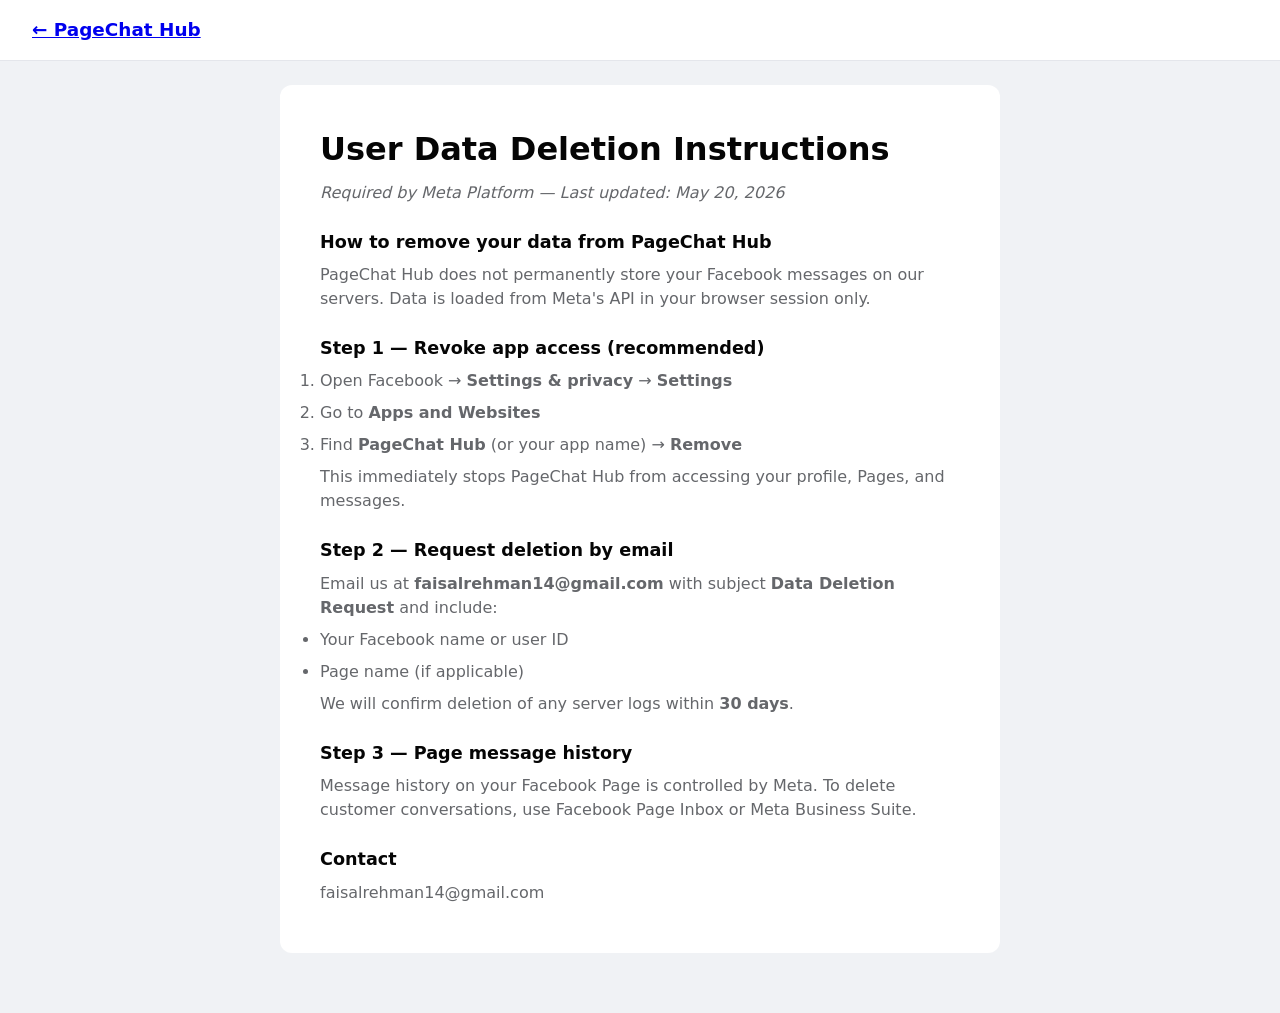
==== data-deletion.html @ 592bc56c "Optimize app for Meta App Review permission approval. Add reviewer walkthrough, permission labels, c" ====
<!DOCTYPE html>
<html lang="en">
<head>
  <meta charset="UTF-8" />
  <meta name="viewport" content="width=device-width, initial-scale=1.0" />
  <title>Data Deletion — PageChat Hub</title>
  <link rel="stylesheet" href="css/style.css" />
</head>
<body class="legal-page">
  <header class="landing-header">
    <a href="index.html" class="brand">← PageChat Hub</a>
  </header>
  <main class="legal-content">
    <h1>User Data Deletion Instructions</h1>
    <p><em>Required by Meta Platform — Last updated: May 20, 2026</em></p>

    <h2>How to remove your data from PageChat Hub</h2>
    <p>PageChat Hub does not permanently store your Facebook messages on our servers. Data is loaded from Meta's API in your browser session only.</p>

    <h2>Step 1 — Revoke app access (recommended)</h2>
    <ol>
      <li>Open Facebook → <strong>Settings &amp; privacy</strong> → <strong>Settings</strong></li>
      <li>Go to <strong>Apps and Websites</strong></li>
      <li>Find <strong>PageChat Hub</strong> (or your app name) → <strong>Remove</strong></li>
    </ol>
    <p>This immediately stops PageChat Hub from accessing your profile, Pages, and messages.</p>

    <h2>Step 2 — Request deletion by email</h2>
    <p>Email us at <strong>faisalrehman14@gmail.com</strong> with subject <strong>Data Deletion Request</strong> and include:</p>
    <ul>
      <li>Your Facebook name or user ID</li>
      <li>Page name (if applicable)</li>
    </ul>
    <p>We will confirm deletion of any server logs within <strong>30 days</strong>.</p>

    <h2>Step 3 — Page message history</h2>
    <p>Message history on your Facebook Page is controlled by Meta. To delete customer conversations, use Facebook Page Inbox or Meta Business Suite.</p>

    <h2>Contact</h2>
    <p>faisalrehman14@gmail.com</p>
  </main>
</body>
</html>
---- css/style.css ----
*, *::before, *::after { box-sizing: border-box; margin: 0; padding: 0; }

:root {
  --blue: #0084FF;
  --blue-dark: #0064D1;
  --bg: #f0f2f5;
  --card: #fff;
  --text: #050505;
  --muted: #65676b;
  --border: #e4e6eb;
  --sidebar: #fff;
  --in: #e4e6eb;
  --out: #0084FF;
  --radius: 10px;
}

body {
  font-family: Inter, 'Segoe UI', system-ui, sans-serif;
  background: var(--bg);
  color: var(--text);
  line-height: 1.5;
}

.hidden { display: none !important; }

/* Landing */
.landing-header {
  display: flex;
  justify-content: space-between;
  align-items: center;
  padding: 16px 32px;
  background: var(--card);
  border-bottom: 1px solid var(--border);
}
.brand { display: flex; align-items: center; gap: 10px; font-weight: 700; font-size: 1.15rem; }
.link-muted { color: var(--muted); text-decoration: none; font-weight: 500; }
.landing-links { display: flex; gap: 16px; }

.perm-badge {
  display: inline-block; font-size: .7rem; font-family: monospace;
  background: #e7f3ff; color: var(--blue-dark); padding: 3px 8px;
  border-radius: 4px; font-weight: 600; margin-bottom: 4px;
}
.perm-badge-sm { font-size: .65rem; font-family: monospace; color: var(--blue); font-weight: 600; }
.perm-use-line { color: var(--muted); font-size: .9rem; margin: -8px 0 16px; max-width: 560px; }

.review-checklist { list-style: none; margin-bottom: 24px; }
.review-checklist li {
  padding: 12px 14px; background: var(--card); border: 1px solid var(--border);
  border-radius: 8px; margin-bottom: 8px; font-size: .9rem;
}
.review-checklist li.done { border-color: #31a24c; background: #f0fff4; }
.review-checklist code { color: var(--blue); }
.subsection-title { font-size: 1rem; margin: 20px 0 12px; }

.perm-answer-block {
  background: var(--card); border: 1px solid var(--border);
  border-radius: 8px; padding: 14px; margin-bottom: 12px;
}
.perm-answer-head { display: flex; justify-content: space-between; align-items: center; margin-bottom: 8px; flex-wrap: wrap; gap: 8px; }
.perm-answer-text { font-size: .85rem; color: var(--muted); line-height: 1.5; }

.review-modal {
  position: fixed; inset: 0; background: rgba(0,0,0,.5);
  display: flex; align-items: center; justify-content: center; z-index: 1000; padding: 20px;
}
.review-modal-inner {
  background: var(--card); border-radius: 16px; padding: 28px; max-width: 480px; width: 100%;
  position: relative; box-shadow: 0 8px 40px rgba(0,0,0,.2);
}
.review-close {
  position: absolute; top: 12px; right: 16px; border: none; background: none;
  font-size: 1.5rem; cursor: pointer; color: var(--muted);
}
.review-badge { font-size: .75rem; font-weight: 700; color: var(--blue); text-transform: uppercase; }
.review-progress { margin: 12px 0; font-size: .85rem; color: var(--muted); }
.review-actions { display: flex; gap: 10px; justify-content: flex-end; margin-top: 20px; }

.review-banner {
  position: fixed; bottom: 0; left: 260px; right: 0;
  background: #fff8e1; border-top: 1px solid #ffe082;
  padding: 10px 20px; font-size: .85rem; z-index: 50; text-align: center;
}
.btn-link { background: none; border: none; color: var(--blue); font-weight: 700; cursor: pointer; text-decoration: underline; }
@media (max-width: 768px) { .review-banner { left: 0; } }

.url-list { list-style: none; }
.url-list li { margin-bottom: 8px; font-size: .85rem; word-break: break-all; }

.landing-main { max-width: 960px; margin: 0 auto; padding: 48px 24px 80px; }
.landing-hero h1 { font-size: 2.4rem; line-height: 1.15; margin-bottom: 16px; max-width: 640px; }
.lead { color: var(--muted); font-size: 1.1rem; max-width: 560px; margin-bottom: 24px; }
.features-list { margin: 0 0 32px 20px; color: var(--text); }
.features-list li { margin-bottom: 8px; }

.login-card {
  background: var(--card);
  border-radius: 16px;
  padding: 32px;
  box-shadow: 0 4px 24px rgba(0,0,0,.08);
  max-width: 420px;
}
.login-card h2 { font-size: 1.25rem; margin-bottom: 8px; }
.login-card > p { color: var(--muted); margin-bottom: 20px; font-size: .95rem; }
.app-id-row { display: flex; gap: 8px; margin-bottom: 16px; }
.app-id-row input {
  flex: 1; padding: 12px; border: 1px solid var(--border);
  border-radius: 8px; font-size: 1rem;
}
.btn-fb-large {
  width: 100%; display: flex; align-items: center; justify-content: center; gap: 10px;
  background: #1877F2; color: #fff; border: none; border-radius: 8px;
  padding: 14px; font-size: 1rem; font-weight: 700; cursor: pointer;
}
.btn-fb-large:hover { background: #166fe5; }
.login-note { margin-top: 14px; font-size: .85rem; color: var(--muted); }
.login-help {
  margin-top: 12px; padding: 12px; font-size: .85rem;
  background: #fff8e1; border: 1px solid #ffe082; border-radius: 8px;
  color: #5d4037; line-height: 1.45;
}

.landing-perms { margin-top: 64px; }
.landing-perms h3 { margin-bottom: 20px; }
.perm-grid {
  display: grid;
  grid-template-columns: repeat(auto-fill, minmax(260px, 1fr));
  gap: 16px;
}
.perm-grid article {
  background: var(--card);
  padding: 20px;
  border-radius: var(--radius);
  border: 1px solid var(--border);
}
.perm-grid strong { display: block; color: var(--blue); font-family: monospace; font-size: .85rem; margin-bottom: 8px; }
.perm-grid p { font-size: .9rem; color: var(--muted); }

.landing-footer { text-align: center; padding: 24px; color: var(--muted); font-size: .85rem; }
.landing-footer a { color: var(--blue); }

/* App shell */
.app-shell {
  display: grid;
  grid-template-columns: 260px 1fr;
  height: 100vh;
  overflow: hidden;
}
@media (max-width: 768px) {
  .app-shell { grid-template-columns: 1fr; }
  .sidebar { display: none; }
}

.sidebar {
  background: var(--sidebar);
  border-right: 1px solid var(--border);
  display: flex;
  flex-direction: column;
  padding: 16px 12px;
}
.sidebar-brand {
  display: flex; align-items: center; gap: 8px;
  font-weight: 700; padding: 8px; margin-bottom: 16px;
}
.page-picker { padding: 8px; margin-bottom: 12px; }
.page-picker label { font-size: .75rem; color: var(--muted); font-weight: 600; text-transform: uppercase; }
.page-picker select {
  width: 100%; margin-top: 6px; padding: 10px;
  border: 1px solid var(--border); border-radius: 8px; font-size: .9rem;
}

.sidebar-nav { flex: 1; display: flex; flex-direction: column; gap: 4px; }
.nav-item {
  display: flex; align-items: center; gap: 10px;
  padding: 12px 14px; border: none; background: transparent;
  border-radius: 8px; cursor: pointer; font-size: .95rem;
  font-weight: 500; color: var(--text); text-align: left; width: 100%;
}
.nav-item:hover { background: var(--bg); }
.nav-item.active { background: #e7f3ff; color: var(--blue); font-weight: 600; }
.badge-count {
  margin-left: auto; background: var(--blue); color: #fff;
  font-size: .7rem; padding: 2px 8px; border-radius: 999px;
}

.sidebar-user {
  display: flex; align-items: center; gap: 10px;
  padding: 12px 8px; border-top: 1px solid var(--border); margin-top: 8px;
}
.sidebar-user img { width: 40px; height: 40px; border-radius: 50%; }
.user-name { font-weight: 600; font-size: .9rem; }
.btn-text { background: none; border: none; color: var(--blue); cursor: pointer; font-size: .8rem; padding: 0; }

.app-main { overflow: hidden; display: flex; flex-direction: column; background: var(--bg); }
.view { display: none; flex: 1; flex-direction: column; overflow: hidden; padding: 20px 24px; }
.view.active { display: flex; }
.view-header {
  display: flex; align-items: center; justify-content: space-between;
  margin-bottom: 16px;
}
.view-header h1 { font-size: 1.5rem; }
.view-desc { color: var(--muted); margin-bottom: 20px; max-width: 560px; }

.btn-primary, .btn-outline, .btn-outline-sm, .btn-send {
  border-radius: 8px; font-weight: 600; cursor: pointer; border: none;
}
.btn-primary { background: var(--blue); color: #fff; padding: 12px 20px; }
.btn-outline { background: var(--card); border: 1px solid var(--border); padding: 10px 16px; }
.btn-outline-sm { background: var(--card); border: 1px solid var(--border); padding: 8px 14px; font-size: .85rem; }
.btn-send { background: var(--blue); color: #fff; padding: 10px 20px; }

/* Inbox */
.inbox-layout {
  display: grid;
  grid-template-columns: 320px 1fr;
  flex: 1;
  min-height: 0;
  background: var(--card);
  border-radius: 12px;
  border: 1px solid var(--border);
  overflow: hidden;
}
.conv-list {
  border-right: 1px solid var(--border);
  overflow-y: auto;
}
.conv-item {
  display: flex; gap: 12px; width: 100%; padding: 14px 16px;
  border: none; border-bottom: 1px solid var(--border);
  background: var(--card); cursor: pointer; text-align: left;
}
.conv-item:hover, .conv-item.active { background: #f0f8ff; }
.conv-avatar {
  width: 48px; height: 48px; border-radius: 50%;
  background: var(--blue); color: #fff;
  display: flex; align-items: center; justify-content: center;
  font-weight: 700; flex-shrink: 0;
}
.conv-top { display: flex; justify-content: space-between; font-size: .85rem; }
.conv-snippet { color: var(--muted); font-size: .8rem; margin-top: 4px; white-space: nowrap; overflow: hidden; text-overflow: ellipsis; max-width: 200px; }
.unread-dot { display: inline-block; width: 8px; height: 8px; background: var(--blue); border-radius: 50%; margin-left: 4px; }

.chat-panel { display: flex; flex-direction: column; min-height: 0; }
.chat-header {
  display: flex; align-items: center; gap: 12px;
  padding: 14px 20px; border-bottom: 1px solid var(--border);
}
.chat-header img { width: 40px; height: 40px; border-radius: 50%; background: var(--border); }
.muted { color: var(--muted); font-size: .8rem; display: block; }

.messages {
  flex: 1; overflow-y: auto; padding: 20px;
  display: flex; flex-direction: column; gap: 10px;
}
.msg { display: flex; flex-direction: column; max-width: 75%; }
.msg.in { align-self: flex-start; }
.msg.out { align-self: flex-end; }
.bubble {
  padding: 10px 14px; border-radius: 18px; font-size: .95rem;
}
.msg.in .bubble { background: var(--in); border-bottom-left-radius: 4px; }
.msg.out .bubble { background: var(--out); color: #fff; border-bottom-right-radius: 4px; }
.msg time { font-size: .7rem; color: var(--muted); margin-top: 4px; padding: 0 4px; }
.msg.out time { text-align: right; }

.composer {
  display: flex; gap: 10px; padding: 14px 20px;
  border-top: 1px solid var(--border);
}
.composer input {
  flex: 1; padding: 12px 16px; border: 1px solid var(--border);
  border-radius: 24px; font-size: 1rem;
}

.empty-state, .chat-empty {
  padding: 40px 24px; color: var(--muted); text-align: center;
}

/* Engagement */
.stats-row {
  display: grid;
  grid-template-columns: repeat(auto-fill, minmax(140px, 1fr));
  gap: 12px; margin-bottom: 20px;
}
.stat-card {
  background: var(--card); border-radius: var(--radius);
  padding: 20px; border: 1px solid var(--border); text-align: center;
}
.stat-val { display: block; font-size: 1.8rem; font-weight: 700; color: var(--blue); }
.stat-label { font-size: .8rem; color: var(--muted); }

.posts-feed { overflow-y: auto; flex: 1; display: flex; flex-direction: column; gap: 12px; }
.post-card {
  background: var(--card); border-radius: var(--radius);
  padding: 20px; border: 1px solid var(--border);
}
.post-text { margin-bottom: 12px; }
.post-metrics { display: flex; gap: 16px; color: var(--muted); font-size: .9rem; margin-bottom: 10px; }
.post-footer { display: flex; justify-content: space-between; font-size: .8rem; color: var(--muted); }
.post-footer a { color: var(--blue); }

/* Utility */
.utility-form {
  max-width: 480px; display: grid; gap: 12px;
  background: var(--card); padding: 24px; border-radius: 12px;
  border: 1px solid var(--border);
}
.utility-form label { font-weight: 600; font-size: .9rem; }
.utility-form select, .utility-form textarea {
  padding: 10px 12px; border: 1px solid var(--border); border-radius: 8px; font: inherit;
}
.status-msg { margin-top: 16px; padding: 14px; border-radius: 8px; font-size: .9rem; }
.status-msg.ok { background: #e8f5e9; color: #2e7d32; }
.status-msg.err { background: #ffebee; color: #c62828; }

/* Settings */
.settings-blocks { display: grid; gap: 20px; max-width: 720px; overflow-y: auto; }
.settings-block {
  background: var(--card); padding: 24px; border-radius: 12px;
  border: 1px solid var(--border);
}
.settings-block h3 { margin-bottom: 10px; }
.settings-block p, .settings-block li { color: var(--muted); font-size: .9rem; }
.setup-steps { margin: 12px 0 0 20px; }
.setup-steps li { margin-bottom: 8px; }
.code-block {
  background: #1c1e21; color: #e4e6eb; padding: 12px;
  border-radius: 8px; font-size: .8rem; margin: 12px 0; overflow-x: auto;
}
#review-notes {
  width: 100%; padding: 12px; border: 1px solid var(--border);
  border-radius: 8px; font-family: monospace; font-size: .8rem; margin: 12px 0;
}

.toast {
  position: fixed; bottom: 24px; right: 24px;
  background: #1c1e21; color: #fff; padding: 14px 20px;
  border-radius: 8px; z-index: 999; box-shadow: 0 4px 20px rgba(0,0,0,.2);
}

/* Legal */
.legal-page .landing-header { justify-content: flex-start; }
.legal-content {
  max-width: 720px; margin: 24px auto 60px; padding: 40px;
  background: var(--card); border-radius: 12px;
}
.legal-content h1 { margin-bottom: 8px; }
.legal-content h2 { margin: 24px 0 8px; font-size: 1.1rem; }
.legal-content p, .legal-content li { color: var(--muted); margin-bottom: 8px; }

code { background: #e4e6eb; padding: 2px 6px; border-radius: 4px; font-size: .85em; }
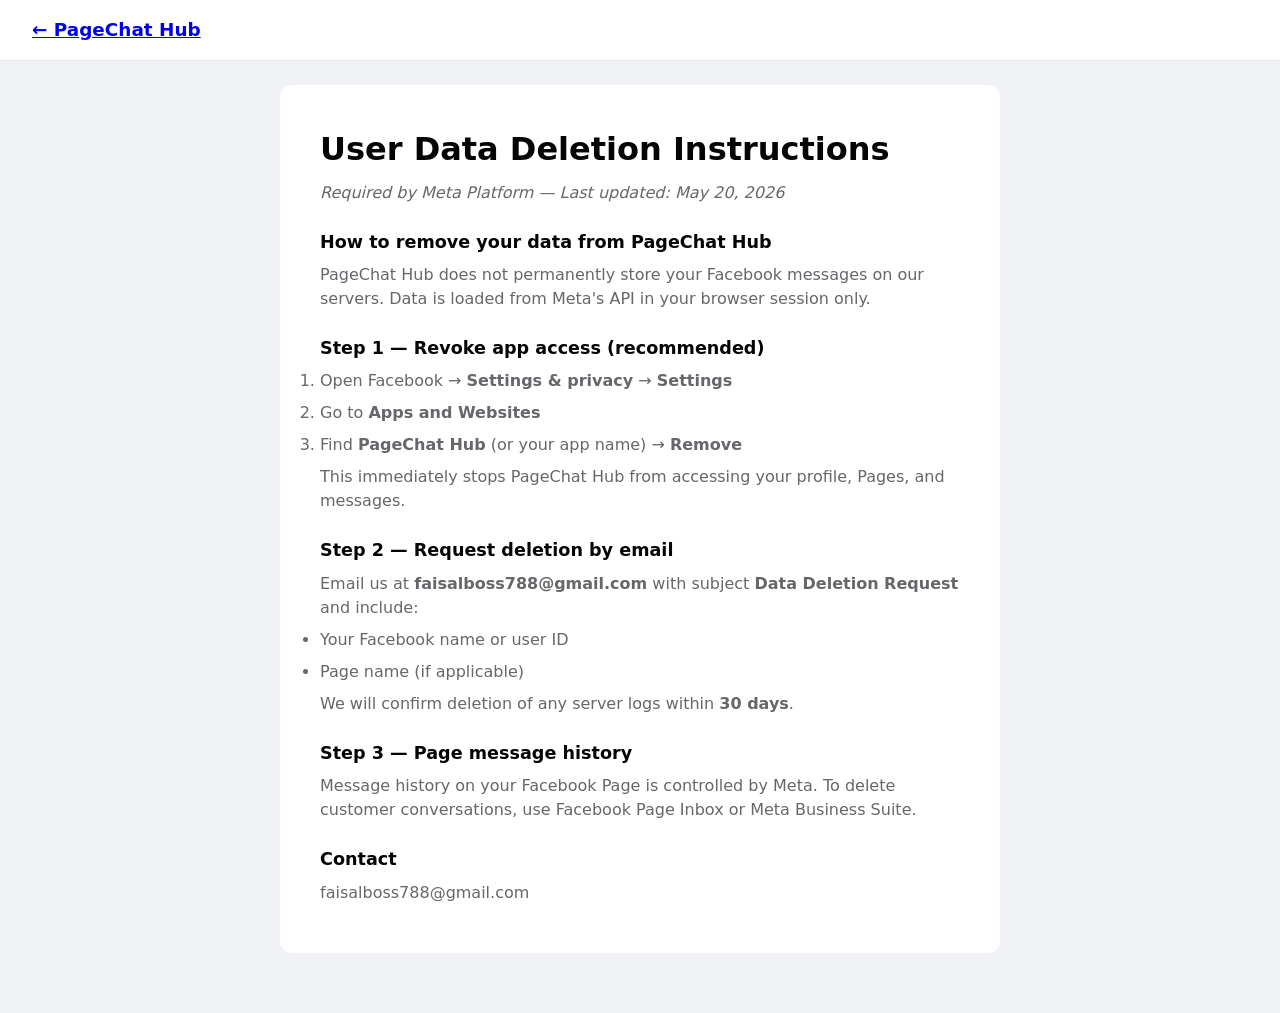
==== commit 2d67a38f: "Update contact email to faisalboss788@gmail.com Co-authored-by: Cursor <cursoragent@cursor.com>" ====
--- a/data-deletion.html
+++ b/data-deletion.html
@@ -26,7 +26,7 @@
     <p>This immediately stops PageChat Hub from accessing your profile, Pages, and messages.</p>
 
     <h2>Step 2 — Request deletion by email</h2>
-    <p>Email us at <strong>faisalrehman14@gmail.com</strong> with subject <strong>Data Deletion Request</strong> and include:</p>
+    <p>Email us at <strong>faisalboss788@gmail.com</strong> with subject <strong>Data Deletion Request</strong> and include:</p>
     <ul>
       <li>Your Facebook name or user ID</li>
       <li>Page name (if applicable)</li>
@@ -37,7 +37,7 @@
     <p>Message history on your Facebook Page is controlled by Meta. To delete customer conversations, use Facebook Page Inbox or Meta Business Suite.</p>
 
     <h2>Contact</h2>
-    <p>faisalrehman14@gmail.com</p>
+    <p>faisalboss788@gmail.com</p>
   </main>
 </body>
 </html>
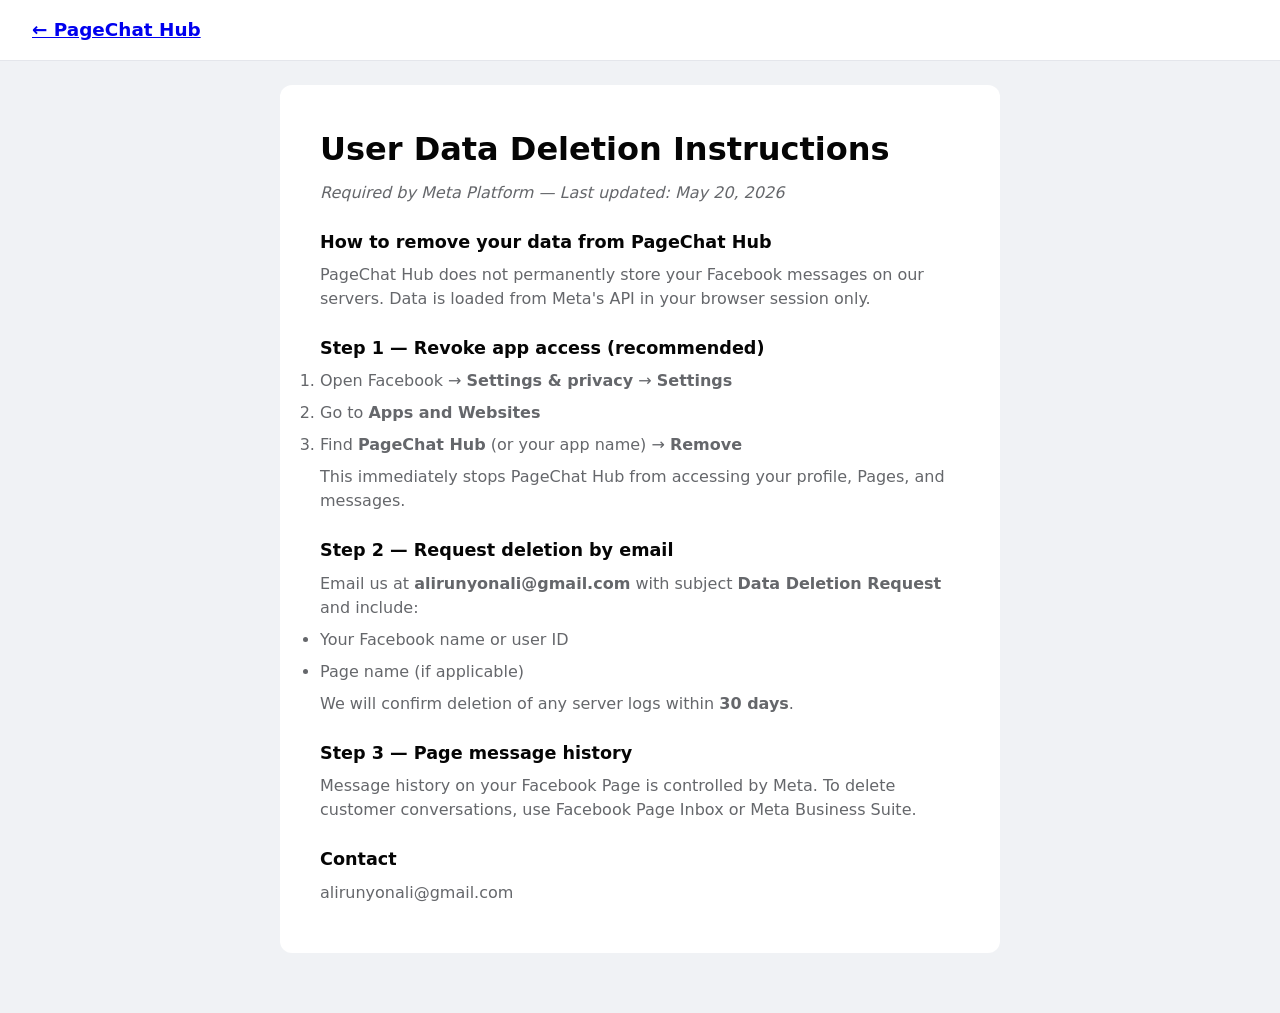
==== commit 5122f9a7: "Update contact email to alirunyonali@gmail.com in privacy, terms, data-deletion" ====
--- a/data-deletion.html
+++ b/data-deletion.html
@@ -26,7 +26,7 @@
     <p>This immediately stops PageChat Hub from accessing your profile, Pages, and messages.</p>
 
     <h2>Step 2 — Request deletion by email</h2>
-    <p>Email us at <strong>faisalboss788@gmail.com</strong> with subject <strong>Data Deletion Request</strong> and include:</p>
+    <p>Email us at <strong>alirunyonali@gmail.com</strong> with subject <strong>Data Deletion Request</strong> and include:</p>
     <ul>
       <li>Your Facebook name or user ID</li>
       <li>Page name (if applicable)</li>
@@ -37,7 +37,7 @@
     <p>Message history on your Facebook Page is controlled by Meta. To delete customer conversations, use Facebook Page Inbox or Meta Business Suite.</p>
 
     <h2>Contact</h2>
-    <p>faisalboss788@gmail.com</p>
+    <p>alirunyonali@gmail.com</p>
   </main>
 </body>
 </html>
--- a/css/style.css
+++ b/css/style.css
@@ -87,6 +87,75 @@
 .url-list { list-style: none; }
 .url-list li { margin-bottom: 8px; font-size: .85rem; word-break: break-all; }
 
+.meta-status { padding: 12px; border-radius: 8px; font-size: .9rem; margin-bottom: 12px; }
+.meta-status.ok { background: #e8f5e9; color: #2e7d32; }
+.meta-status.warn { background: #fff8e1; color: #5d4037; }
+.meta-status.err { background: #ffebee; color: #c62828; }
+.meta-status.loading { background: var(--bg); color: var(--muted); }
+.meta-muted { font-size: .85rem; color: var(--muted); margin-top: 6px; }
+.webhook-actions { margin-bottom: 12px; }
+
+.readiness-panel {
+  background: var(--card); border: 2px solid var(--border);
+  border-radius: 12px; padding: 20px; margin-bottom: 24px;
+}
+.readiness-head { display: flex; gap: 24px; flex-wrap: wrap; align-items: flex-start; margin-bottom: 16px; }
+.readiness-label { font-size: .8rem; color: var(--muted); font-weight: 600; text-transform: uppercase; }
+.readiness-score { font-size: 2.5rem; font-weight: 800; line-height: 1; }
+.readiness-score.good { color: #31a24c; }
+.readiness-score.mid { color: #f57c00; }
+.readiness-score.bad { color: #e41e3f; }
+.submit-verdict { flex: 1; min-width: 200px; padding: 14px; border-radius: 8px; font-size: .9rem; }
+.submit-verdict.ready { background: #e8f5e9; border: 1px solid #81c784; }
+.submit-verdict.not-ready { background: #ffebee; border: 1px solid #ef9a9a; }
+.submit-verdict p { margin-top: 6px; color: var(--muted); }
+
+.blocker-list { list-style: none; margin: 0; }
+.blocker-list .blocker { padding: 10px 12px; margin-bottom: 6px; border-radius: 8px; font-size: .88rem; }
+.blocker-list .critical { background: #ffebee; color: #b71c1c; }
+.blocker-list .warn { background: #fff8e1; color: #5d4037; }
+.blocker-list .ok { background: #e8f5e9; color: #2e7d32; }
+
+.test-creds-box {
+  background: var(--card); border: 1px solid var(--border);
+  border-radius: 12px; padding: 16px; margin-bottom: 20px;
+}
+.creds-row { display: grid; gap: 4px; margin-bottom: 12px; }
+.creds-row label { font-size: .85rem; font-weight: 600; }
+.creds-row input { padding: 10px; border: 1px solid var(--border); border-radius: 8px; }
+
+.meta-chk-grid { display: grid; gap: 10px; margin-bottom: 20px; }
+.meta-chk-grid label { font-size: .9rem; display: flex; align-items: center; gap: 8px; cursor: pointer; }
+
+.meta-test-run-box {
+  background: #e7f3ff; border: 2px solid var(--blue);
+  border-radius: 12px; padding: 16px; margin-bottom: 20px;
+}
+.meta-test-log {
+  margin-top: 12px; max-height: 200px; overflow-y: auto;
+  background: var(--card); padding: 12px; border-radius: 8px;
+  font-size: .85rem; line-height: 1.5;
+}
+.meta-test-log .ok { color: #2e7d32; }
+.meta-test-log .err { color: #c62828; }
+
+.scopes-panel { margin-top: 12px; padding: 12px; border-radius: 8px; font-size: .88rem; }
+.scopes-ok { background: #e8f5e9; color: #2e7d32; padding: 10px; border-radius: 8px; }
+.scopes-warn { background: #ffebee; color: #b71c1c; }
+.scopes-warn ul { margin: 8px 0 8px 20px; }
+
+.empty-inbox-guide {
+  padding: 20px; margin: 12px; background: #fff8e1;
+  border: 2px solid #ffb300; border-radius: 12px; font-size: .9rem;
+}
+.empty-inbox-guide h4 { margin-bottom: 8px; color: #e65100; }
+.empty-inbox-guide ol { margin: 12px 0 12px 20px; }
+.empty-inbox-guide li { margin-bottom: 6px; }
+.api-debug {
+  background: #1c1e21; color: #e4e6eb; padding: 12px; border-radius: 8px;
+  font-size: .75rem; white-space: pre-wrap; margin: 12px 0; max-height: 160px; overflow: auto;
+}
+
 .landing-main { max-width: 960px; margin: 0 auto; padding: 48px 24px 80px; }
 .landing-hero h1 { font-size: 2.4rem; line-height: 1.15; margin-bottom: 16px; max-width: 640px; }
 .lead { color: var(--muted); font-size: 1.1rem; max-width: 560px; margin-bottom: 24px; }
